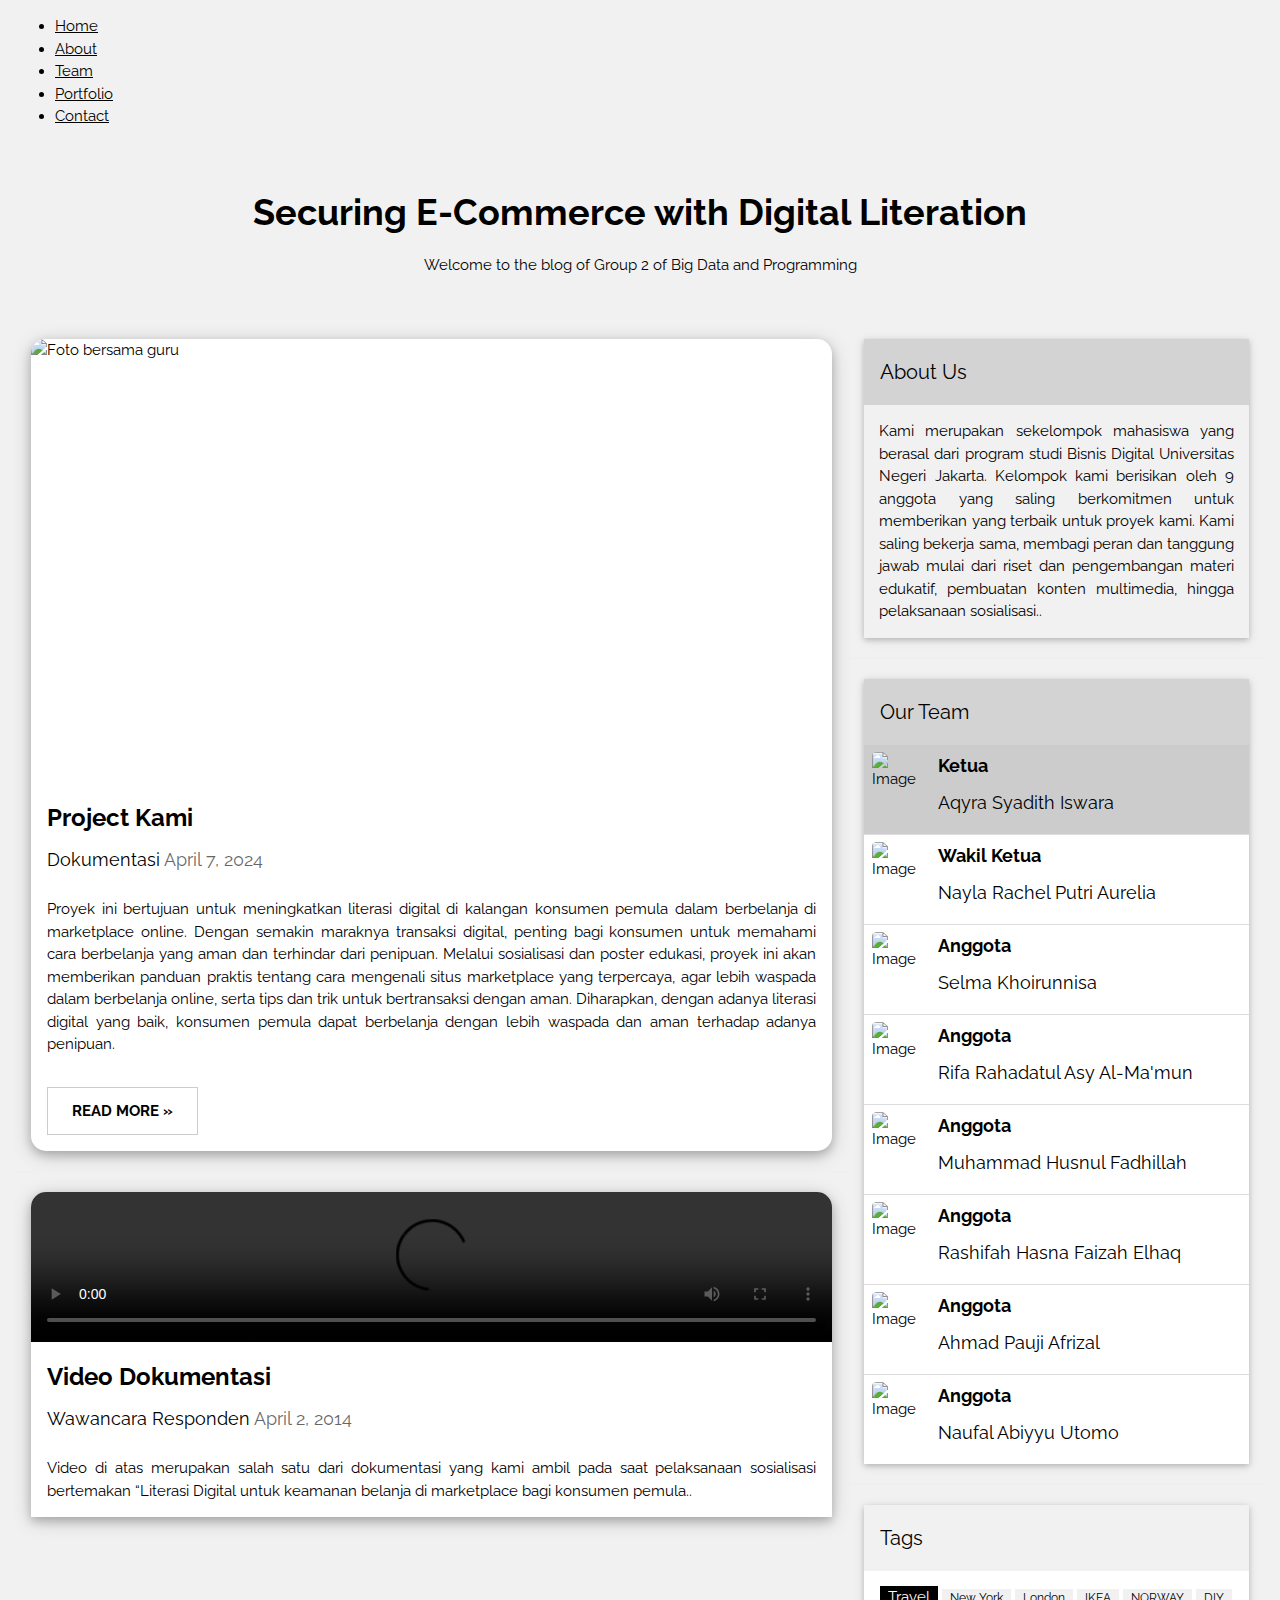
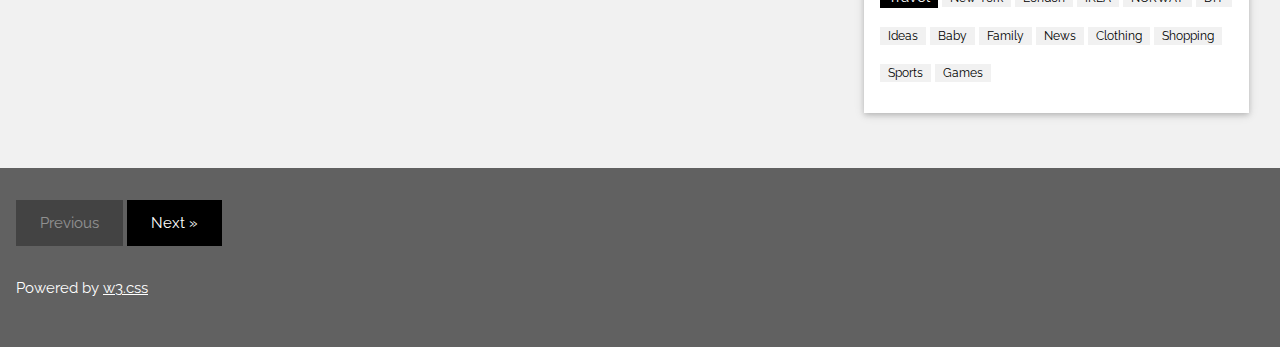
==== index.html @ 771829cb "Update index.html" ====
<!DOCTYPE html>
<html>
<head>
<title>Kelompok 2</title>
<meta charset="UTF-8">
<meta name="viewport" content="width=device-width, initial-scale=1">
<link rel="stylesheet" href="https://www.w3schools.com/w3css/4/w3.css">
<link rel="stylesheet" href="https://fonts.googleapis.com/css?family=Raleway">
<link rel="stylesheet" href="style.css">
<style>
body,h1,h2,h3,h4,h5 {font-family: "Raleway", sans-serif}
</style>
</head>
<body class="w3-light-grey" >

<!-- w3-content defines a container for fixed size centered content, 
and is wrapped around the whole page content, except for the footer in this example -->
<div class="w3-content" style="max-width:100%; margin: 1rem;">

<!-- Navigation -->
<nav>
    <ul>
        <li><a href="uas.html">Home</a></li>
        <li><a href="#about">About</a></li>
        <li><a href="#team">Team</a></li>
        <li><a href="#portfolio">Portfolio</a></li>
        <li><a href="#contact">Contact</a></li>
    </ul>
</nav>

<!-- Header -->
<header class="w3-container w3-center w3-padding-32"> 
  <h1><b>Securing E-Commerce with Digital Literation</b></h1>
  <p>Welcome to the blog of Group 2 of Big Data and Programming</p>
</header>

<!-- Grid -->
<div class="w3-row">

<!-- Blog entries -->
<div class="w3-col l8 s12">
  <!-- Blog entry -->
  <div class="dokumentasi-foto w3-card-4 w3-margin w3-white">
    <div class="slide-container">
      <div class="img-container"> 
        <img id="img-1" src="./Assets/Foto Bareng Guru.jpg" alt="Foto bersama guru" style="width:100%">
        <img id="img-2" src="/Assets/Foto Bareng Pegawai.jpg" alt="Foto bersama Pegawai" style="width:100%">
        <img id="img-3" src="/Assets/Foto Bareng UMKM 1.jpg" alt="Foto bersama UMKM" style="width:100%">
      </div>
      <div class="slide-navigator">
        <a href="#img-1"></a>
        <a href="#img-2"></a>
        <a href="#img-3"></a>
      </div>
    </div>
    
  
    <div class="w3-container">
      <h3><b>Project Kami</b></h3>
      <h5>Dokumentasi <span class="w3-opacity">April 7, 2024</span></h5>
    </div>

    <div class="deskripsi w3-container" >
      <p>Proyek ini bertujuan untuk meningkatkan literasi digital di kalangan konsumen pemula dalam berbelanja di marketplace online. Dengan semakin maraknya transaksi digital, penting bagi konsumen untuk memahami cara berbelanja yang aman dan terhindar dari penipuan. Melalui sosialisasi dan poster edukasi, proyek ini akan memberikan panduan praktis tentang cara mengenali situs marketplace yang terpercaya, agar lebih waspada dalam berbelanja online, serta tips dan trik untuk bertransaksi dengan aman. Diharapkan, dengan adanya literasi digital yang baik, konsumen pemula dapat berbelanja dengan lebih waspada dan aman terhadap adanya penipuan.
      </p>
      <div class="w3-row">
        <div class="w3-col m8 s12 w3-padding-16">
          <a href="Portofolio.html" target="_blank" ><button class="w3-button w3-padding-large w3-white w3-border"><b>READ MORE »</b></button></a>
        </div>
        <div class="w3-col m4 w3-hide-small">
        </div>
      </div>
    </div>
  </div>
  <hr>

  <!-- Blog entry -->
  <div class="video-container w3-card-4 w3-margin w3-white">
  <video controls src="./Assets/Video Wawancara.mp4" alt="duar" style="width:100%;">
    <source src="./Assets/Video Wawancara.mp4">
  </video>
    <div class="w3-container">
      <h3><b>Video Dokumentasi</b></h3>
      <h5>Wawancara Responden <span class="w3-opacity">April 2, 2014</span></h5>
    </div>

    <div class="deskripsi w3-container">
      <p>Video di atas merupakan salah satu dari dokumentasi yang kami ambil pada saat pelaksanaan sosialisasi bertemakan “Literasi Digital untuk keamanan belanja di marketplace bagi konsumen pemula..</p>
        <!-- DIsini kalian nulis deskripsi singkat kegiatan kita -->
      <div class="w3-row">
        <div class="w3-col m8 s12">
        </div>
        <div class="w3-col m4 w3-hide-small">

        </div>
      </div>
    </div>
  </div>
<!-- END BLOG ENTRIES -->
</div>

<!-- Introduction menu -->
<div class="w3-col l4">
  <!-- About Card -->
  <div class="w3-card w3-margin">
    <div class="w3-container w3-padding" style="background-color:lightgray ;">
      <h4 style="background-color: lightgray;">About Us</h4>
    </div>
    <p class="deskripsi" style="margin: auto; padding: 1em;">Kami merupakan sekelompok mahasiswa yang berasal dari program studi Bisnis Digital Universitas Negeri Jakarta. Kelompok kami berisikan oleh 9 anggota yang saling berkomitmen untuk memberikan yang terbaik untuk proyek kami. Kami saling bekerja sama, membagi peran dan tanggung jawab mulai dari riset dan pengembangan materi edukatif, pembuatan konten multimedia, hingga pelaksanaan sosialisasi..</p>
  </div><hr>
  
  <!-- Posts -->
  <div class="w3-card w3-margin">
    <div class="w3-container w3-padding" style="background-color:lightgray ;">
      <h4 style="background-color: lightgray;">Our Team</h4>
    </div>
    <ul class="w3-ul w3-hoverable w3-white"> 
      <li style="padding: .5rem; width: 100%;" class="w3-dropdown-hover">
        <img src="./Foto Anggota/Foto Syadith.jpg" alt="Image" class="w3-left w3-margin-right" style="width:50px; border-radius: 10%;">
        <div class="w3-large""><b>Ketua</b></div>
        <h5>Aqyra Syadith Iswara</h5>
        <div class="w3-dropdown-content w3-card-4" style="width: 100%; border-radius:.5rem ;">
          <ul class="w3-ul">
            <li class="w3-bar-item w3-li" ">Instagram:<a href="https://www.instagram.com/blud_syadith/profilecard/" target="_blank" style="padding-left: .5rem;">@asyadth_</a></li>
            <li class="w3-bar-item w3-li" ">NIM:  1710624053</li>
            <li class="w3-bar-item w3-li" ">Email:  asyadth@gmail.com</li>
          </ul>
        </div>
      </li>
      <li style="padding: .5rem; width: 100%;" class="w3-dropdown-hover">
        <img src="./Foto Anggota/Foto Syadith.jpg" alt="Image" class="w3-left w3-margin-right" style="width:50px; border-radius: 10%;">
        <div class="w3-large""><b>Wakil Ketua</b></div>
        <h5>Nayla Rachel Putri Aurelia</h5>
        <div class="w3-dropdown-content w3-card-4" style="width: 100%; border-radius:.5rem ;">
          <ul class="w3-ul">
            <li class="w3-bar-item w3-li" ">Instagram:<a href="https://www.instagram.com/narracheia" target="_blank" style="padding-left: .5rem;">@narracheia</a></li>
            <li class="w3-bar-item w3-li" ">NIM:  1710624060</li>
            <li class="w3-bar-item w3-li" ">Email:  nayla.rachel@mhs.unj.ac.id</li>
          </ul>
        </div>
      </li>
      <li style="padding: .5rem; width: 100%;" class="w3-dropdown-hover">
        <img src="./Foto Anggota/Foto Syadith.jpg" alt="Image" class="w3-left w3-margin-right" style="width:50px; border-radius: 10%;">
        <div class="w3-large""><b>Anggota</b></div>
        <h5>Selma Khoirunnisa</h5>
        <div class="w3-dropdown-content w3-card-4" style="width: 100%; border-radius:.5rem ;">
          <ul class="w3-ul">
            <li class="w3-bar-item w3-li" ">Instagram:<a href="https://www.instagram.com/selmakhnisa" target="_blank" style="padding-left: .5rem;">@selmakhnisa</a></li>
            <li class="w3-bar-item w3-li" ">NIM:  1710624105</li>
            <li class="w3-bar-item w3-li" ">Email:  selmakhoirunnisaa@gmail.com</li>
          </ul>
        </div>
      </li>
      <li style="padding: .5rem; width: 100%;" class="w3-dropdown-hover">
        <img src="./Foto Anggota/Foto Syadith.jpg" alt="Image" class="w3-left w3-margin-right" style="width:50px; border-radius: 10%;">
        <div class="w3-large""><b>Anggota</b></div>
        <h5>Rifa Rahadatul Asy Al-Ma'mun</h5>
        <div class="w3-dropdown-content w3-card-4" style="width: 100%; border-radius:.5rem ;">
          <ul class="w3-ul">
            <li class="w3-bar-item w3-li" ">Instagram:<a href="https://www.instagram.com/rifaarha" target="_blank" style="padding-left: .5rem;">@rifaarha</a></li>
            <li class="w3-bar-item w3-li" ">NIM:  1710624151</li>
            <li class="w3-bar-item w3-li" ">Email:  rifaalmamun@gmail.com</li>
          </ul>
        </div>
      </li>
      <li style="padding: .5rem; width: 100%;" class="w3-dropdown-hover">
        <img src="./Foto Anggota/Foto Syadith.jpg" alt="Image" class="w3-left w3-margin-right" style="width:50px; border-radius: 10%;">
        <div class="w3-large""><b>Anggota</b></div>
        <h5>Muhammad Husnul Fadhillah</h5>
        <div class="w3-dropdown-content w3-card-4" style="width: 100%; border-radius:.5rem ;">
          <ul class="w3-ul">
            <li class="w3-bar-item w3-li" ">Instagram:<a href="https://www.instagram.com/mh.fadhiil" target="_blank" style="padding-left: .5rem;">@mh.fadhiil</a></li>
            <li class="w3-bar-item w3-li" ">NIM:  1710624110</li>
            <li class="w3-bar-item w3-li" ">Email:  mhusnulfadillah536@gmail.com</li>
          </ul>
        </div>
      </li>
      <li style="padding: .5rem; width: 100%;" class="w3-dropdown-hover">
        <img src="./Foto Anggota/Foto Syadith.jpg" alt="Image" class="w3-left w3-margin-right" style="width:50px; border-radius: 10%;">
        <div class="w3-large""><b>Anggota</b></div>
        <h5>Rashifah Hasna Faizah Elhaq</h5>
        <div class="w3-dropdown-content w3-card-4" style="width: 100%; border-radius:.5rem ;">
          <ul class="w3-ul">
            <li class="w3-bar-item w3-li" ">Instagram:<a href="https://www.instagram.com/rhfaizah" target="_blank" style="padding-left: .5rem;">@rhfaizah</a></li>
            <li class="w3-bar-item w3-li" ">NIM:  1710624106</li>
            <li class="w3-bar-item w3-li" ">Email:  rashifahelhaq@gmail.com</li>
          </ul>
        </div>
      </li>
      <li style="padding: .5rem; width: 100%;" class="w3-dropdown-hover">
        <img src="./Foto Anggota/Foto Syadith.jpg" alt="Image" class="w3-left w3-margin-right" style="width:50px; border-radius: 10%;">
        <div class="w3-large""><b>Anggota</b></div>
        <h5>Ahmad Pauji Afrizal</h5>
        <div class="w3-dropdown-content w3-card-4" style="width: 100%; border-radius:.5rem ;">
          <ul class="w3-ul">
            <li class="w3-bar-item w3-li" ">Instagram:<a href="https://www.instagram.com/el_rizal244" target="_blank" style="padding-left: .5rem;">@el_rizal244</a></li>
            <li class="w3-bar-item w3-li" ">NIM:  1710624102</li>
            <li class="w3-bar-item w3-li" ">Email:  Ahmadpauji564@gmail.com</li>
          </ul>
        </div>
      </li>
      <li style="padding: .5rem; width: 100%;" class="w3-dropdown-hover">
        <img src="./Foto Anggota/Foto Syadith.jpg" alt="Image" class="w3-left w3-margin-right" style="width:50px; border-radius: 10%;">
        <div class="w3-large""><b>Anggota</b></div>
        <h5>Naufal Abiyyu Utomo</h5>
        <div class="w3-dropdown-content w3-card-4" style="width: 100%; border-radius:.5rem ;">
          <ul class="w3-ul">
            <li class="w3-bar-item w3-li" ">Instagram:<a href="https://www.instagram.com/naufallabiyyu_" target="_blank" style="padding-left: .5rem;">@naufallabiyyu_</a></li>
            <li class="w3-bar-item w3-li" ">NIM:  1710624155</li>
            <li class="w3-bar-item w3-li" ">Email:  abiyyutomo15@gmail.comi>
          </ul>
        </div>
      </li>
     
    </ul>
  </div>
  <hr> 
 
  <!-- Labels / tags -->
  <div class="w3-card w3-margin">
    <div class="w3-container w3-padding">
      <h4>Tags</h4>
    </div>
    <div class="w3-container w3-white">
    <p><span class="w3-tag w3-black w3-margin-bottom">Travel</span> <span class="w3-tag w3-light-grey w3-small w3-margin-bottom">New York</span> <span class="w3-tag w3-light-grey w3-small w3-margin-bottom">London</span>
      <span class="w3-tag w3-light-grey w3-small w3-margin-bottom">IKEA</span> <span class="w3-tag w3-light-grey w3-small w3-margin-bottom">NORWAY</span> <span class="w3-tag w3-light-grey w3-small w3-margin-bottom">DIY</span>
      <span class="w3-tag w3-light-grey w3-small w3-margin-bottom">Ideas</span> <span class="w3-tag w3-light-grey w3-small w3-margin-bottom">Baby</span> <span class="w3-tag w3-light-grey w3-small w3-margin-bottom">Family</span>
      <span class="w3-tag w3-light-grey w3-small w3-margin-bottom">News</span> <span class="w3-tag w3-light-grey w3-small w3-margin-bottom">Clothing</span> <span class="w3-tag w3-light-grey w3-small w3-margin-bottom">Shopping</span>
      <span class="w3-tag w3-light-grey w3-small w3-margin-bottom">Sports</span> <span class="w3-tag w3-light-grey w3-small w3-margin-bottom">Games</span>
    </p>
    </div>
  </div>
  
<!-- END Introduction Menu -->
</div>

<!-- END GRID -->
</div><br>

<!-- END w3-content -->
</div>

<!-- Footer -->
<footer class="w3-container w3-dark-grey w3-padding-32 w3-margin-top">
  <button class="w3-button w3-black w3-disabled w3-padding-large w3-margin-bottom">Previous</button>
  <button class="w3-button w3-black w3-padding-large w3-margin-bottom">Next »</button>
  <p>Powered by <a href="https://www.w3schools.com/w3css/default.asp" target="_blank">w3.css</a></p>
</footer>

<script src="script.js"></script>
</body>
</html>
---- style.css ----
.dokumentasi-foto {
    border-radius: 1rem;
}

.dokumentasi-foto .slide-container .img-container {
    border-radius: 1rem 1rem 0 0;
}
.slide-container {
    position: relative;
}

.img-container {
    
    display: flex;
    overflow-x: auto;
    scroll-snap-type: x mandatory;
    gap:1rem;
    scroll-behavior: smooth;
    overflow: hidden;
    margin: 0 auto;
    aspect-ratio: 16/9;
    border-radius: 0.5rem;
    object-fit: cover;
}

.img-container img {
    scroll-snap-align: start;
    flex: 1 0 100%;
}

.slide-navigator {
    position: absolute;
    display: flex;
    gap: 5px;
    bottom: 1.25rem;
    left: 50%;
    transform: translateX(-50%);
    z-index: 1;
}

.slide-navigator a {
    width: 1.5rem;
    height: 1.5rem;
    opacity: 70%;
    border-radius: 50%;
    background-color: #ffffff;
    transition: ease 250ms;
}

.slide-navigator a:hover {
    opacity: 2;
}

.video-container, video {
    border-radius: 1rem 1rem 0 0;
}

.deskripsi {
    text-align: justify;
}
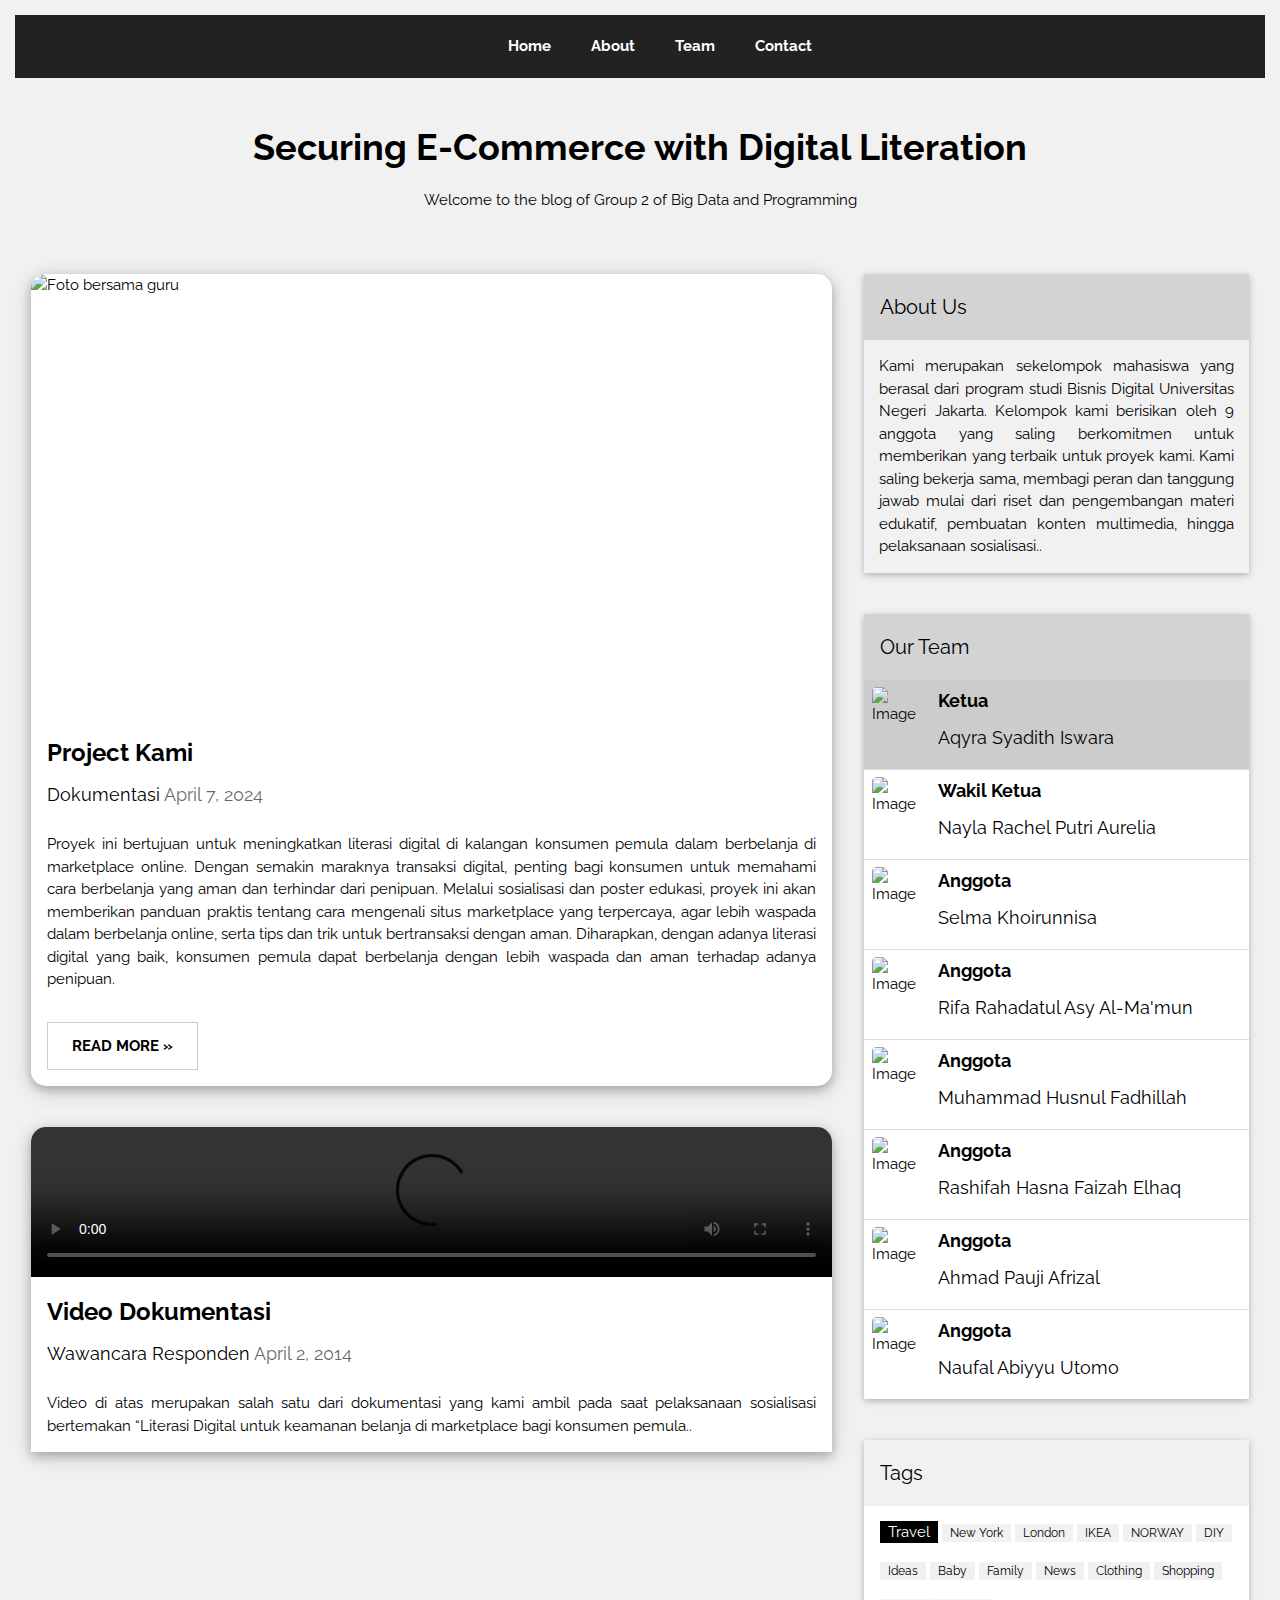
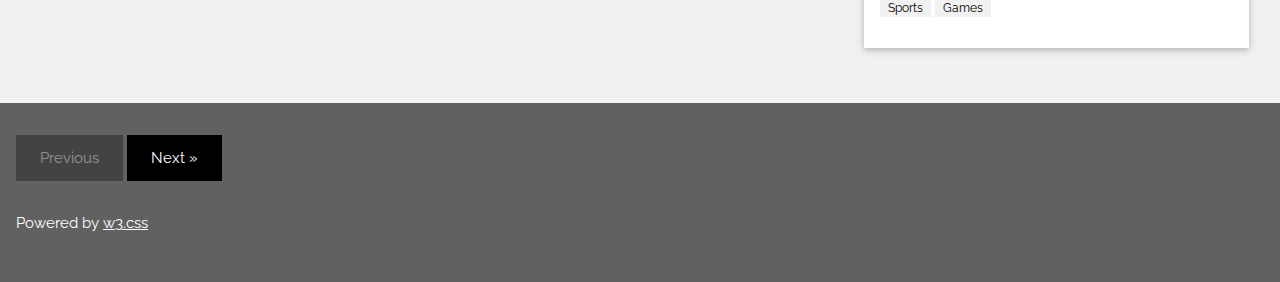
==== commit 1e06a083: "Update index.html" ====
--- a/index.html
+++ b/index.html
@@ -20,10 +20,9 @@
 <!-- Navigation -->
 <nav>
     <ul>
-        <li><a href="uas.html">Home</a></li>
+        <li><a href="index.html">Home</a></li>
         <li><a href="#about">About</a></li>
-        <li><a href="#team">Team</a></li>
-        <li><a href="#portfolio">Portfolio</a></li>
+        <li><a href="portfolio.html">Team</a></li>
         <li><a href="#contact">Contact</a></li>
     </ul>
 </nav>
--- a/style.css
+++ b/style.css
@@ -1,5 +1,37 @@
+/* Navigation */
+nav {
+    background: #222;
+    padding: 20px 0;
+    position: sticky;
+    top: 0;
+    z-index: 100;
+}
 
+nav ul {
+    list-style: none;
+    display: flex;
+    justify-content: center;
+    margin: 0;
+}
 
+nav ul li {
+    margin: 0 20px;
+}
+
+nav ul li a {
+    color: #fff;
+    text-decoration: none;
+    font-weight: bold;
+}
+
+#header {
+    background: url('hero bg.jpg') no-repeat center center/cover;
+    height: 250px;
+    display: flex;
+    align-items: center;
+    justify-content: center;
+    color: #fff;
+}
 .dokumentasi-foto {
     border-radius: 1rem;
 }
@@ -59,4 +91,4 @@
 
 .deskripsi {
     text-align: justify;
-}+}
